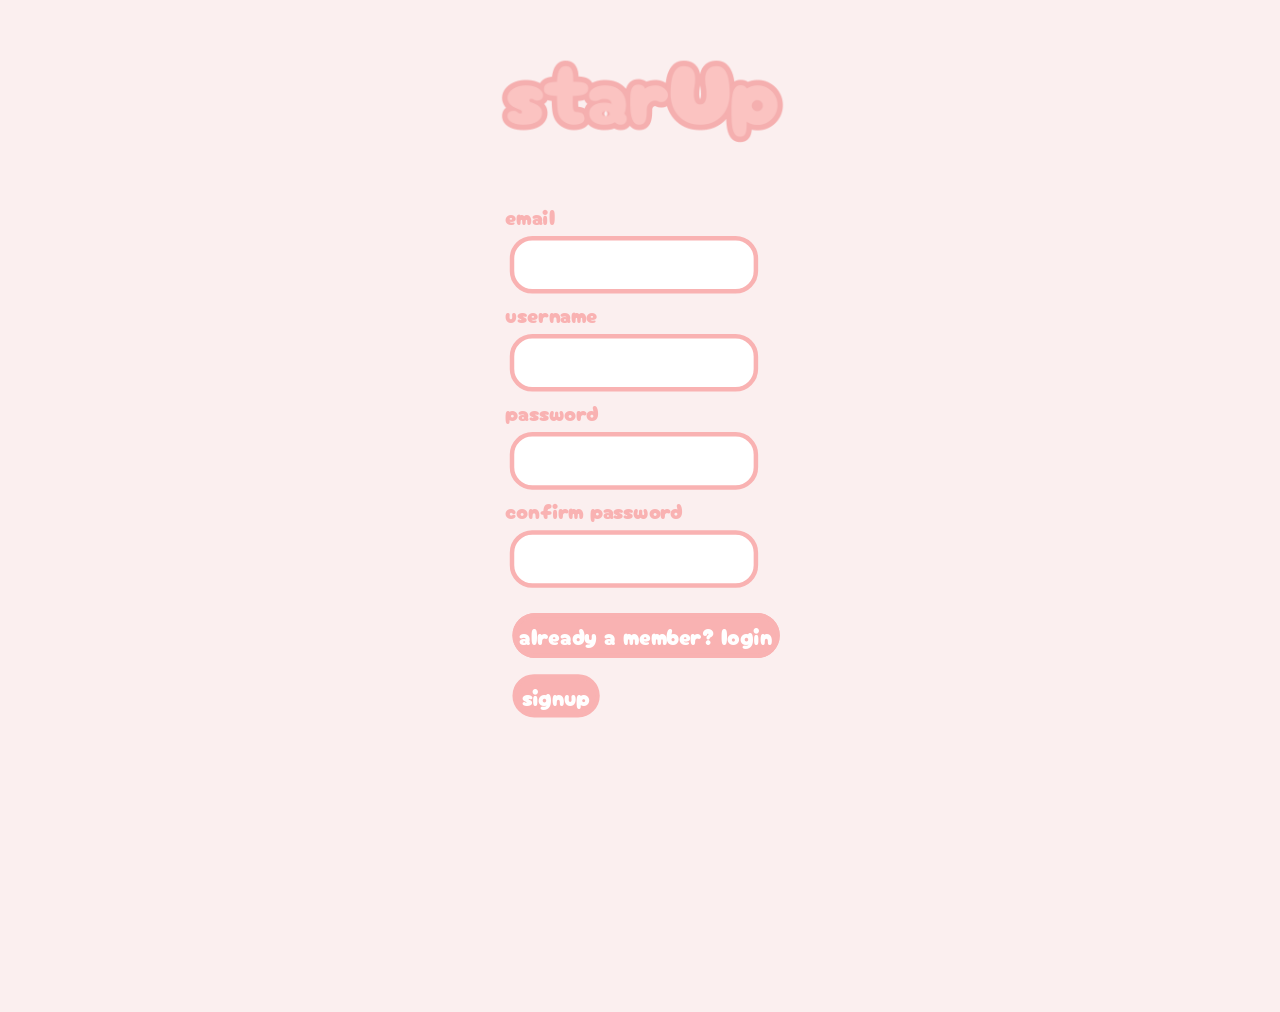
==== userCredentials/signup.html @ 38b76a63 "locked in and finished signup and login!!!" ====
<!DOCTYPE html>
<html lang="en">
<head>
    <meta charset="UTF-8">
    <meta name="viewport" content="width=device-width, initial-scale=1.0">

    <title>login</title>

    <link rel="stylesheet" href="signup.css">
</head>
<body>
    <div class="overallForm">
        <img id="startupLogo" src="/userCredentials/usercredImages/starupLogo.png" alt="starUp">

        <div id="usersignupForm">

            <form name="signupForm" method="post" netlify>

            <div id="inputs">
                <div id="email_Holder" class="input">
                    <label for="email">email</label>
                    <input type="email" name="email" id="email" required>
                </div>

                <div id="username_Holder" class="input">
                    <label for="username">username</label>
                    <input type="text" name="username" id="username" required>
                </div>

                <div id="password_Holder" class="input">
                    <label for="password">password</label>
                    <input type="password" name="password" id="password" required>
                </div>

                <div id="confirmpassword_Holder" class="input">
                    <label for="confirmpassword">confirm password</label>
                    <input type="password" name="password" id="confirmpassword" required>
                </div>
            </div>
            <div class="bottomButtons">
                <a href="index.html">already a member? login</a>
                <button type="submit">signup</button>
            </div>
            </form>

        </div>
    </div>
</body>
</html>
---- userCredentials/signup.css ----
/** COLORS **/

/** Light Pink / Pastel Pink	#F9B2B2 - starUp text
/**	Salmon Pink / Muted Coral	#E58B8B - starUp outline

/** OTHER **/

@import url('https://fonts.googleapis.com/css2?family=Cherry+Bomb+One&family=Patrick+Hand+SC&display=swap');

body {
    background-color: rgb(251, 239, 239);
}

/** END OF OTHER **/

/** --------------------------------- **/

/** MEDIA TAGS - PHONES**/

@media screen and (max-width: 1600px) {

    body {
        margin-top: -100px !important;
        margin-bottom: -800px !important;
        margin-left: 55px;
        margin-right: 50px;

        display: flex;
        justify-content: center;
        align-items: center;
    }

    .overallForm {
        transform: scale(0.9);
        
        margin-top: -30px !important;
        margin-bottom: 150px !important;
    }

    button {
        margin-left: 0.3em !important;
    }

    #usersignupForm {
        margin-top: 100px;
    }
    
}

/** LOGIN **/

body {
    margin-top: -150px;
}

.overallForm {
    display: flex;
    flex-direction: column;
    align-items: center;
    justify-content: center;
}

#startupLogo {
    width: 45%;

    min-width: 500px;
    margin-top: -10px;
    margin-bottom: -170px;
}

#userloginForm {
    display: flex;
    justify-content: center;
}


input {
    font-family: "Patrick Hand SC", cursive;
    font-weight: 400;
    font-style: normal;
    font-size: 25px;

    border: 5px solid #F9B2B2;
    border-radius: 1em;

    letter-spacing: 5px;

    padding: 10px;

    display: block;
    margin: 5px;
    
    color: #F9B2B2;
    
}

.input {
    font-family: "Cherry Bomb One", system-ui;
    font-weight: 400;
    font-style: normal;
    font-size: 150%;

    color: #F9B2B2;
}

button, button:hover {
    margin-left: 0.3em;
    margin-top: 1em;

    font-family: "Cherry Bomb One", system-ui;
    font-size: 25px;

    border: 5px solid #F9B2B2;
    border-radius: 1em;
    background-color: #F9B2B2;

    cursor: pointer;

    color: white;

    display: block !important;
}

a {
    text-decoration: none;

    margin-left: 0.3em;
    margin-top: -100px;

    font-family: "Cherry Bomb One", system-ui;
    font-size: 25px;

    border: 5px solid #F9B2B2;
    border-radius: 1em;
    background-color: #F9B2B2;
    color: white;

    padding: 2px 3px 2px 3px;
}

.bottomButtons {
    margin-top: 35px;
}
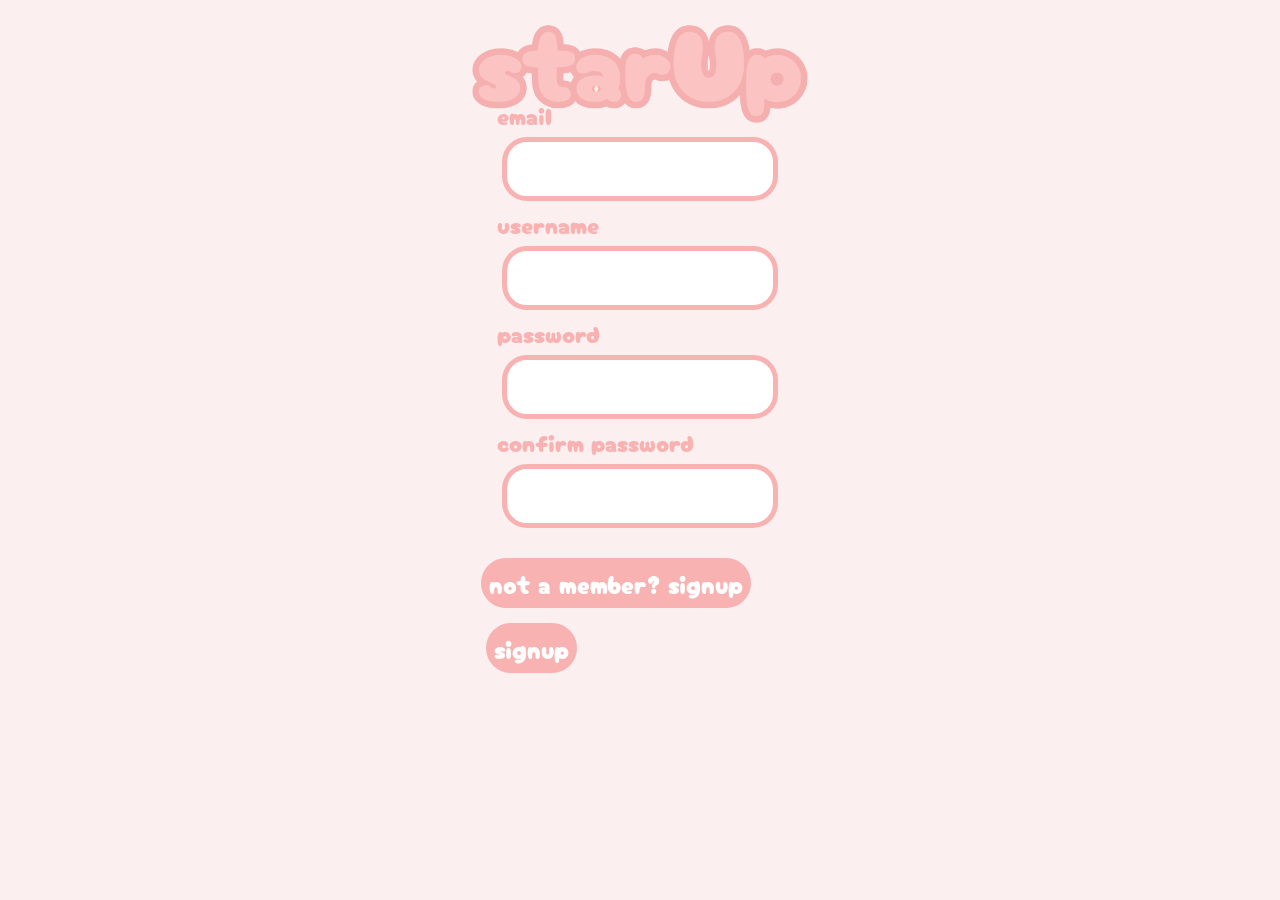
==== commit 19c1c525: "pausing because i dont have any ideas for the real media page..." ====
--- a/userCredentials/signup.html
+++ b/userCredentials/signup.html
@@ -4,7 +4,7 @@
     <meta charset="UTF-8">
     <meta name="viewport" content="width=device-width, initial-scale=1.0">
 
-    <title>login</title>
+    <title>signup</title>
 
     <link rel="stylesheet" href="signup.css">
 </head>
@@ -14,7 +14,10 @@
 
         <div id="usersignupForm">
 
-            <form name="signupForm" method="post" netlify>
+            <form name="signupForm"
+            method="post"
+            netlify
+            >
 
             <div id="inputs">
                 <div id="email_Holder" class="input">
@@ -38,8 +41,8 @@
                 </div>
             </div>
             <div class="bottomButtons">
-                <a href="index.html">already a member? login</a>
-                <button type="submit">signup</button>
+                <a href="index.html">not a member? signup</a>
+                <a href="/socialmediaPage/media.html" id="signupButton">signup</a>
             </div>
             </form>
 
--- a/userCredentials/signup.css
+++ b/userCredentials/signup.css
@@ -17,7 +17,7 @@
 
 /** MEDIA TAGS - PHONES**/
 
-@media screen and (max-width: 1600px) {
+@media screen and (max-width: 480px) {
 
     body {
         margin-top: -100px !important;
@@ -37,8 +37,8 @@
         margin-bottom: 150px !important;
     }
 
-    button {
-        margin-left: 0.3em !important;
+    .bottomButtons {
+        margin-left: -0.9em !important;
     }
 
     #usersignupForm {
@@ -46,6 +46,8 @@
     }
     
 }
+
+/** END OF MEDIA TAGS - PHONES **/
 
 /** LOGIN **/
 
@@ -139,5 +141,16 @@
 }
 
 .bottomButtons {
-    margin-top: 35px;
+    margin-top: 130px;
+    margin-left: -55px;
+
+    display: flex;
+    flex-direction: column;
+    align-items: center;
+
+    gap: 115px;
+}
+
+#signupButton {
+    margin-left: -6.5em;
 }
